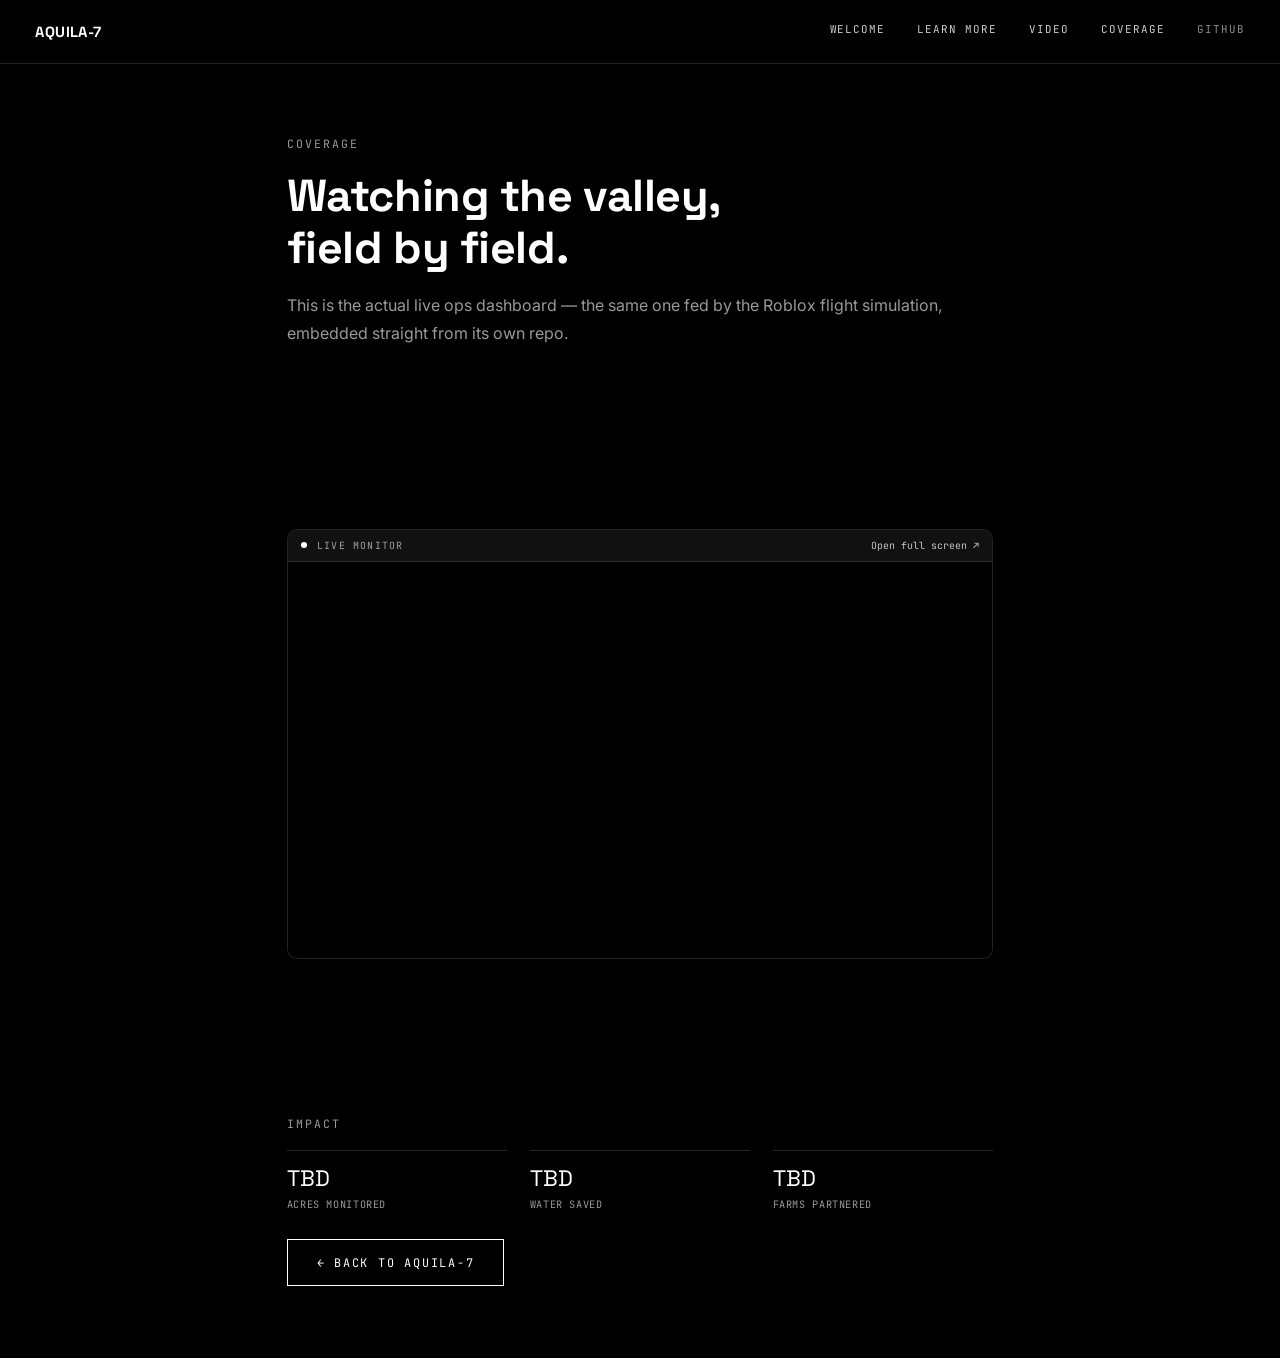
==== coverage.html @ 8029e116 "Rename coverage to coverage.html" ====
<!DOCTYPE html>
<html lang="en">
<head>
<meta charset="UTF-8" />
<meta name="viewport" content="width=device-width, initial-scale=1.0" />
<title>Coverage — AQUILA-7</title>
<link rel="preconnect" href="https://fonts.googleapis.com" />
<link rel="preconnect" href="https://fonts.gstatic.com" crossorigin />
<link href="https://fonts.googleapis.com/css2?family=Space+Grotesk:wght@400;500;700&family=Inter:wght@400;500;600&family=JetBrains+Mono:wght@400;500&display=swap" rel="stylesheet" />
<link rel="stylesheet" href="style.css" />
</head>
<body class="standalone">

  <nav id="site-nav">
    <span class="nav-brand">AQUILA-7</span>
    <div class="nav-links">
      <a class="nav-link" href="index.html#welcome">Welcome</a>
      <a class="nav-link" href="index.html#learn-more">Learn More</a>
      <a class="nav-link" href="index.html#video">Video</a>
      <a class="nav-link" href="coverage.html">Coverage</a>
      <a class="nav-link nav-link-repo" href="https://github.com/your-username/aquila-7-showcase" target="_blank" rel="noopener">GitHub</a>
    </div>
  </nav>

  <main class="standalone-main">

    <section class="panel-static">
      <div class="reveal">
        <p class="eyebrow">COVERAGE</p>
        <h1 class="page-title">Watching the valley,<br>field by field.</h1>
        <p class="body-text">This is the actual live ops dashboard — the same one fed by the Roblox flight simulation, embedded straight from its own repo.</p>
      </div>
    </section>

    <section class="panel-static">
      <div class="reveal">
        <div class="monitor-frame monitor-frame-large">
          <div class="monitor-bar">
            <span class="monitor-dot"></span>
            <span class="monitor-label">LIVE MONITOR</span>
            <a class="monitor-link" href="https://kwork0.github.io/Drought-System-/" target="_blank" rel="noopener">Open full screen ↗</a>
          </div>
          <iframe
            class="monitor-frame-embed"
            src="https://kwork0.github.io/Drought-System-/"
            title="Shenandoah Drought Ops — live monitor"
            loading="lazy"
            referrerpolicy="no-referrer-when-downgrade">
          </iframe>
        </div>
      </div>
    </section>

    <section class="panel-static">
      <div class="reveal">
        <p class="eyebrow">IMPACT</p>
        <div class="impact-grid">
          <div class="impact-stat"><span class="impact-value">TBD</span><span class="impact-label">Acres monitored</span></div>
          <div class="impact-stat"><span class="impact-value">TBD</span><span class="impact-label">Water saved</span></div>
          <div class="impact-stat"><span class="impact-value">TBD</span><span class="impact-label">Farms partnered</span></div>
        </div>
        <a class="cta cta-back" href="index.html">← BACK TO AQUILA-7</a>
      </div>
    </section>

  </main>

<script>
  // this page has no 3D scene, so the nav bar just stays a fixed dark tone —
  // no theme-blend wiring needed here, unlike index.html
  const revealEls = document.querySelectorAll('.reveal');
  const io = new IntersectionObserver(
    (entries) => {
      entries.forEach((entry) => {
        if (entry.isIntersecting) entry.target.classList.add('in-view');
      });
    },
    { threshold: 0.2 }
  );
  revealEls.forEach((el) => io.observe(el));
</script>
</body>
</html>
---- style.css ----
/* ---------------------------------------------------
   Strict two-tone system — everything on this page is
   black, white, or an opacity of one of the two. No
   third hue anywhere.
--------------------------------------------------- */

:root {
  --void: #000000;
  --ink-1: #ffffff;
  --ink-2: rgba(255, 255, 255, 0.6);
  --ink-3: rgba(255, 255, 255, 0.35);
  --panel-line: rgba(255, 255, 255, 0.14);
}

* { box-sizing: border-box; }

html, body {
  margin: 0;
  padding: 0;
  background: var(--void);
  color: var(--ink-1);
  font-family: 'Inter', sans-serif;
  overflow-x: hidden;
  scrollbar-width: none;
  scroll-behavior: smooth;
}
body::-webkit-scrollbar { display: none; }

h1, h2, h3 {
  font-family: 'Space Grotesk', sans-serif;
  font-weight: 700;
  margin: 0;
  letter-spacing: -0.01em;
  color: var(--ink-1);
}

.eyebrow {
  font-family: 'JetBrains Mono', monospace;
  font-size: 0.72rem;
  letter-spacing: 0.18em;
  color: var(--ink-2);
  text-transform: uppercase;
  margin: 0 0 1.2rem;
}

/* ================= theme scoping =================
   Each panel sets its own tone by re-declaring the ink
   tokens — every rule below just consumes var(--ink-*),
   so nothing needs to be duplicated per-theme. */
.theme-light {
  --void: #ffffff;
  --ink-1: #000000;
  --ink-2: rgba(0, 0, 0, 0.62);
  --ink-3: rgba(0, 0, 0, 0.38);
  --panel-line: rgba(0, 0, 0, 0.14);
  background: #ffffff;
  color: #000000;
}
.theme-dark {
  background: #000000;
}

/* ================= top nav ================= */
#site-nav {
  position: fixed;
  top: 0;
  left: 0;
  width: 100%;
  height: 64px;
  z-index: 20;
  display: flex;
  align-items: center;
  justify-content: space-between;
  padding: 0 2.2rem;
  background: rgba(0, 0, 0, 0.55);
  backdrop-filter: blur(16px) saturate(140%);
  -webkit-backdrop-filter: blur(16px) saturate(140%);
  border-bottom: 1px solid rgba(255, 255, 255, 0.14);
  /* background/color/border are also set inline per scroll tick by applyThemeBlend in main.js */
}
.nav-brand {
  font-family: 'Space Grotesk', sans-serif;
  font-weight: 700;
  font-size: 0.92rem;
  letter-spacing: 0.03em;
}
.nav-links {
  display: flex;
  align-items: center;
  gap: 2rem;
}
.nav-link {
  position: relative;
  color: inherit;
  text-decoration: none;
  font-family: 'JetBrains Mono', monospace;
  font-size: 0.68rem;
  letter-spacing: 0.09em;
  text-transform: uppercase;
  padding-bottom: 5px;
  opacity: 0.8;
  transition: opacity 0.25s ease;
}
.nav-link:hover { opacity: 1; }
.nav-link::after {
  content: '';
  position: absolute;
  left: 0;
  bottom: 0;
  width: 100%;
  height: 1px;
  background: currentColor;
  transform: scaleX(0);
  transform-origin: right;
  transition: transform 0.4s cubic-bezier(0.16, 1, 0.3, 1);
}
.nav-link:hover::after {
  transform: scaleX(1);
  transform-origin: left;
}
.nav-link-repo { opacity: 0.55; }

/* ================= layout: viewport left / text right ================= */

#viewport {
  position: fixed;
  top: 0;
  left: 0;
  width: 50vw;
  height: 100vh;
  z-index: 0;
  background: #000000;
  border-right: 1px solid rgba(255, 255, 255, 0.14);
  /* background, border color, and the --ink-* tokens below are all set inline by
     main.js every scroll tick (applyThemeBlend) — continuous, not a class flip */
}
#scene {
  width: 100%;
  height: 100%;
  display: block;
}
#vignette {
  position: absolute;
  inset: 0;
  pointer-events: none;
  box-shadow: inset 0 0 14vw 2vw rgba(0, 0, 0, 0.75);
  /* box-shadow alpha is also set inline per frame, in lockstep with the theme blend */
}

#loading {
  position: absolute;
  inset: 0;
  display: flex;
  flex-direction: column;
  align-items: center;
  justify-content: center;
  gap: 0.6rem;
  background: #000000;
  z-index: 5;
}
#loading-pct {
  font-family: 'Space Grotesk', sans-serif;
  font-size: 2.2rem;
  color: #ffffff;
}
#loading-label {
  font-family: 'JetBrains Mono', monospace;
  font-size: 0.68rem;
  letter-spacing: 0.2em;
  color: rgba(255, 255, 255, 0.5);
}

#telemetry {
  position: absolute;
  bottom: 2rem;
  left: 2rem;
  z-index: 4;
  font-family: 'JetBrains Mono', monospace;
  font-size: 0.72rem;
  color: var(--ink-3);
  display: grid;
  gap: 0.35rem;
  padding: 0.9rem 1.15rem;
  border-radius: 10px;
  background: rgba(128, 128, 128, 0.12);
  backdrop-filter: blur(14px) saturate(140%);
  -webkit-backdrop-filter: blur(14px) saturate(140%);
  border: 1px solid var(--panel-line);
  opacity: 0;
  transform: scale(0.94);
  filter: blur(6px);
  transition: opacity 0.6s cubic-bezier(0.16, 1, 0.3, 1),
              transform 0.6s cubic-bezier(0.16, 1, 0.3, 1),
              filter 0.6s cubic-bezier(0.16, 1, 0.3, 1);
}
#telemetry.materialized {
  opacity: 1;
  transform: scale(1);
  filter: blur(0px);
}
.telemetry-row span:first-child { color: var(--ink-2); margin-right: 0.5rem; }
.telemetry-row span:nth-child(2) { color: var(--ink-1); font-weight: 500; }
#tm-status { color: var(--ink-1); }

/* ---------- right column (index.html: aircraft viewport on the left) ---------- */
main.split-main {
  position: relative;
  z-index: 2;
  margin-left: 50vw;
  width: 50vw;
}

/* ---------- standalone pages (no fixed 3D viewport) ---------- */
main.standalone-main {
  position: relative;
  z-index: 2;
  max-width: 860px;
  margin: 0 auto;
  padding-top: 64px;
}
.panel-static {
  padding: 8vh 6vw;
}
.page-title {
  font-size: clamp(1.9rem, 4.4vw, 2.8rem);
  line-height: 1.15;
  margin-bottom: 1.2rem;
}
.monitor-frame-large .monitor-frame-embed { aspect-ratio: 16 / 9; }
.cta-back { margin-top: 0.4rem; }

.panel {
  min-height: 100vh;
  display: flex;
  align-items: center;
  padding: 6vh 6vw;
  border-bottom: 1px solid var(--panel-line);
  transition: background 0.4s ease, color 0.4s ease;
}
.panel:last-child { border-bottom: none; }

.reveal {
  opacity: 0;
  transform: translateY(28px);
  transition: opacity 0.8s cubic-bezier(0.16, 1, 0.3, 1),
              transform 0.8s cubic-bezier(0.16, 1, 0.3, 1);
}
.reveal.in-view {
  opacity: 1;
  transform: translateY(0);
}

.hero .reveal { max-width: 46ch; }
.hero { padding-top: calc(6vh + 64px); }
.hero h1 {
  font-size: clamp(2.6rem, 6vw, 4.6rem);
  letter-spacing: 0.01em;
}
.scroll-cue {
  margin-top: 3rem;
  font-family: 'JetBrains Mono', monospace;
  font-size: 0.66rem;
  letter-spacing: 0.25em;
  color: var(--ink-3);
  display: flex;
  align-items: center;
  gap: 0.6rem;
}
.arrow { display: inline-block; animation: bob 1.8s ease-in-out infinite; }
@keyframes bob {
  0%, 100% { transform: translateY(0); }
  50% { transform: translateY(6px); }
}

.slogan .reveal { max-width: 46ch; }
.slogan-text {
  font-size: clamp(1.7rem, 3.6vw, 2.6rem);
  line-height: 1.2;
  margin-bottom: 1.2rem;
}

.sequence .steps {
  display: grid;
  grid-template-columns: repeat(2, 1fr);
  gap: 2.2rem;
  max-width: 46ch;
}
.step-index {
  font-family: 'JetBrains Mono', monospace;
  font-size: 0.78rem;
  color: var(--ink-2);
}
.step h3 { font-size: 1.15rem; margin: 0.5rem 0 0.4rem; }
.step p { color: var(--ink-2); font-size: 0.9rem; line-height: 1.55; margin: 0; }

.sim .reveal, .closing .reveal { max-width: 46ch; }
.sim h2, .closing h2, .map-impact h2 {
  font-size: clamp(1.6rem, 3.4vw, 2.4rem);
  line-height: 1.18;
  margin-bottom: 1.3rem;
}
.body-text {
  color: var(--ink-2);
  font-size: 1rem;
  line-height: 1.7;
}

/* ---------- video ---------- */
.video-section .reveal { max-width: 46ch; }
.video-frame {
  position: relative;
  aspect-ratio: 16 / 9;
  background: #000;
  border-radius: 10px;
  overflow: hidden;
  border: 1px solid var(--panel-line);
  margin: 1.4rem 0;
}
.showcase-video {
  width: 100%;
  height: 100%;
  object-fit: cover;
  display: block;
  filter: grayscale(1) contrast(1.05);
}
.video-placeholder {
  position: absolute;
  inset: 0;
  display: none;
  flex-direction: column;
  align-items: center;
  justify-content: center;
  gap: 0.6rem;
  text-align: center;
  padding: 2rem;
  background: #000;
}
.video-placeholder.visible { display: flex; }
.video-placeholder-label {
  font-family: 'JetBrains Mono', monospace;
  font-size: 0.72rem;
  letter-spacing: 0.15em;
  text-transform: uppercase;
  color: rgba(255, 255, 255, 0.7);
}
.video-placeholder-sub {
  font-family: 'Inter', sans-serif;
  font-size: 0.8rem;
  color: rgba(255, 255, 255, 0.45);
  max-width: 32ch;
}

/* ---------- map & impact ---------- */
.map-impact .reveal { max-width: 46ch; }
.monitor-frame {
  margin: 1.4rem 0 0.8rem;
  border-radius: 10px;
  overflow: hidden;
  border: 1px solid var(--panel-line);
  background: #000;
}
.monitor-bar {
  display: flex;
  align-items: center;
  gap: 0.6rem;
  padding: 0.55rem 0.85rem;
  background: #111;
  border-bottom: 1px solid rgba(255, 255, 255, 0.12);
}
.monitor-dot {
  width: 6px;
  height: 6px;
  border-radius: 50%;
  background: #fff;
  animation: monitor-pulse 1.6s ease-in-out infinite;
}
@keyframes monitor-pulse {
  0%, 100% { opacity: 1; }
  50% { opacity: 0.25; }
}
.monitor-label {
  font-family: 'JetBrains Mono', monospace;
  font-size: 0.62rem;
  letter-spacing: 0.12em;
  text-transform: uppercase;
  color: rgba(255, 255, 255, 0.6);
  margin-right: auto;
}
.monitor-link {
  font-family: 'JetBrains Mono', monospace;
  font-size: 0.62rem;
  color: #fff;
  text-decoration: none;
  opacity: 0.75;
}
.monitor-link:hover { opacity: 1; text-decoration: underline; }
.monitor-frame-embed {
  width: 100%;
  aspect-ratio: 16 / 10;
  border: none;
  display: block;
  background: #000;
}
.map-caption {
  font-size: 0.85rem;
  margin-bottom: 1.6rem;
}
.impact-grid {
  display: grid;
  grid-template-columns: repeat(3, 1fr);
  gap: 1.4rem;
}
.impact-stat {
  display: flex;
  flex-direction: column;
  gap: 0.3rem;
  border-top: 1px solid var(--panel-line);
  padding-top: 0.8rem;
}
.impact-value {
  font-family: 'Space Grotesk', sans-serif;
  font-size: 1.4rem;
  color: var(--ink-1);
}
.impact-label {
  font-family: 'JetBrains Mono', monospace;
  font-size: 0.64rem;
  letter-spacing: 0.06em;
  color: var(--ink-2);
  text-transform: uppercase;
}

.specs .spec-grid {
  display: grid;
  grid-template-columns: repeat(2, 1fr);
  gap: 1.8rem;
  max-width: 46ch;
}
.spec {
  display: flex;
  flex-direction: column;
  gap: 0.4rem;
  border-top: 1px solid var(--panel-line);
  padding-top: 1rem;
}
.spec-value {
  font-family: 'Space Grotesk', sans-serif;
  font-size: 2.1rem;
  color: var(--ink-1);
}
.spec-value small { font-size: 0.95rem; color: var(--ink-2); margin-left: 0.2rem; }
.spec-label {
  font-family: 'JetBrains Mono', monospace;
  font-size: 0.68rem;
  letter-spacing: 0.08em;
  color: var(--ink-2);
  text-transform: uppercase;
}

.cta {
  display: inline-block;
  margin-top: 1.8rem;
  padding: 0.9rem 1.8rem;
  border: 1px solid var(--ink-1);
  color: var(--ink-1);
  text-decoration: none;
  font-family: 'JetBrains Mono', monospace;
  font-size: 0.74rem;
  letter-spacing: 0.15em;
  transition: background 0.3s ease, color 0.3s ease;
}
.cta:hover {
  background: var(--ink-1);
  color: var(--void);
}
.cta:active {
  transform: scale(0.97);
  transition: transform 100ms ease-out;
}

/* ================= responsive: stack on narrow screens ================= */
@media (max-width: 860px) {
  #site-nav { padding: 0 1.2rem; height: 56px; }
  .nav-brand { font-size: 0.8rem; }
  .nav-links { gap: 1.1rem; }
  .nav-link { font-size: 0.6rem; }
  .nav-link-repo { display: none; }
  #viewport {
    position: sticky;
    top: 56px;
    width: 100vw;
    height: 42vh;
    border-right: none;
    border-bottom: 1px solid rgba(255, 255, 255, 0.14);
  }
  main.split-main { margin-left: 0; width: 100vw; }
  .hero { padding-top: 8vh; }
  .panel { min-height: auto; padding: 8vh 6vw; }
  .sequence .steps, .specs .spec-grid { grid-template-columns: repeat(2, 1fr); }
  .impact-grid { grid-template-columns: repeat(3, 1fr); }
  #telemetry { bottom: 1.2rem; left: 1.2rem; font-size: 0.62rem; }
}

/* ================= reduced motion ================= */
@media (prefers-reduced-motion: reduce) {
  .arrow { animation: none; }
  .reveal { transition: opacity 0.3s ease; transform: none !important; }
  #telemetry { transition: opacity 0.3s ease; transform: none !important; filter: none !important; }
  #viewport, #vignette { transition: none; }
}
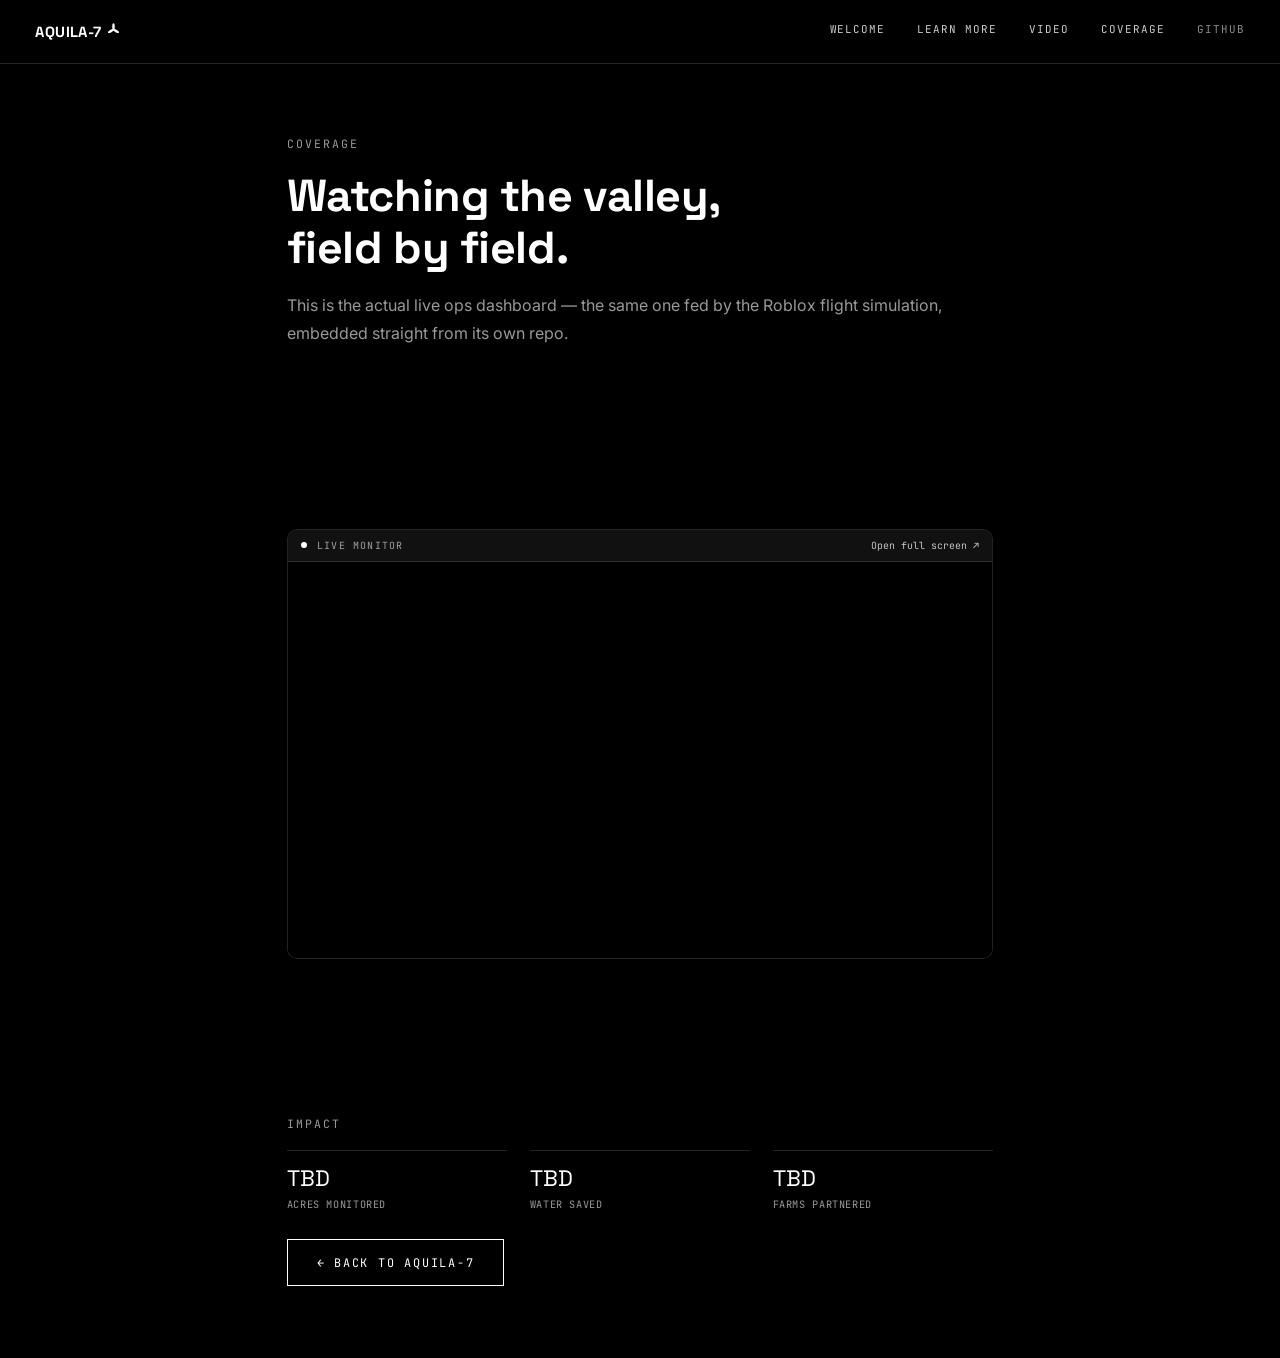
==== commit 319a6b6c: "Update coverage.html" ====
--- a/coverage.html
+++ b/coverage.html
@@ -12,7 +12,17 @@
 <body class="standalone">
 
   <nav id="site-nav">
-    <span class="nav-brand">AQUILA-7</span>
+    <span class="nav-brand">
+      AQUILA-7
+      <svg class="nav-prop-icon" viewBox="0 0 24 24" width="15" height="15" aria-hidden="true">
+        <g fill="currentColor">
+          <ellipse cx="12" cy="7" rx="2" ry="5.2"/>
+          <ellipse cx="12" cy="7" rx="2" ry="5.2" transform="rotate(120 12 12)"/>
+          <ellipse cx="12" cy="7" rx="2" ry="5.2" transform="rotate(240 12 12)"/>
+          <circle cx="12" cy="12" r="1.7"/>
+        </g>
+      </svg>
+    </span>
     <div class="nav-links">
       <a class="nav-link" href="index.html#welcome">Welcome</a>
       <a class="nav-link" href="index.html#learn-more">Learn More</a>
@@ -32,7 +42,7 @@
       </div>
     </section>
 
-    <section class="panel-static">
+    <section class="panel-static full-bleed">
       <div class="reveal">
         <div class="monitor-frame monitor-frame-large">
           <div class="monitor-bar">
